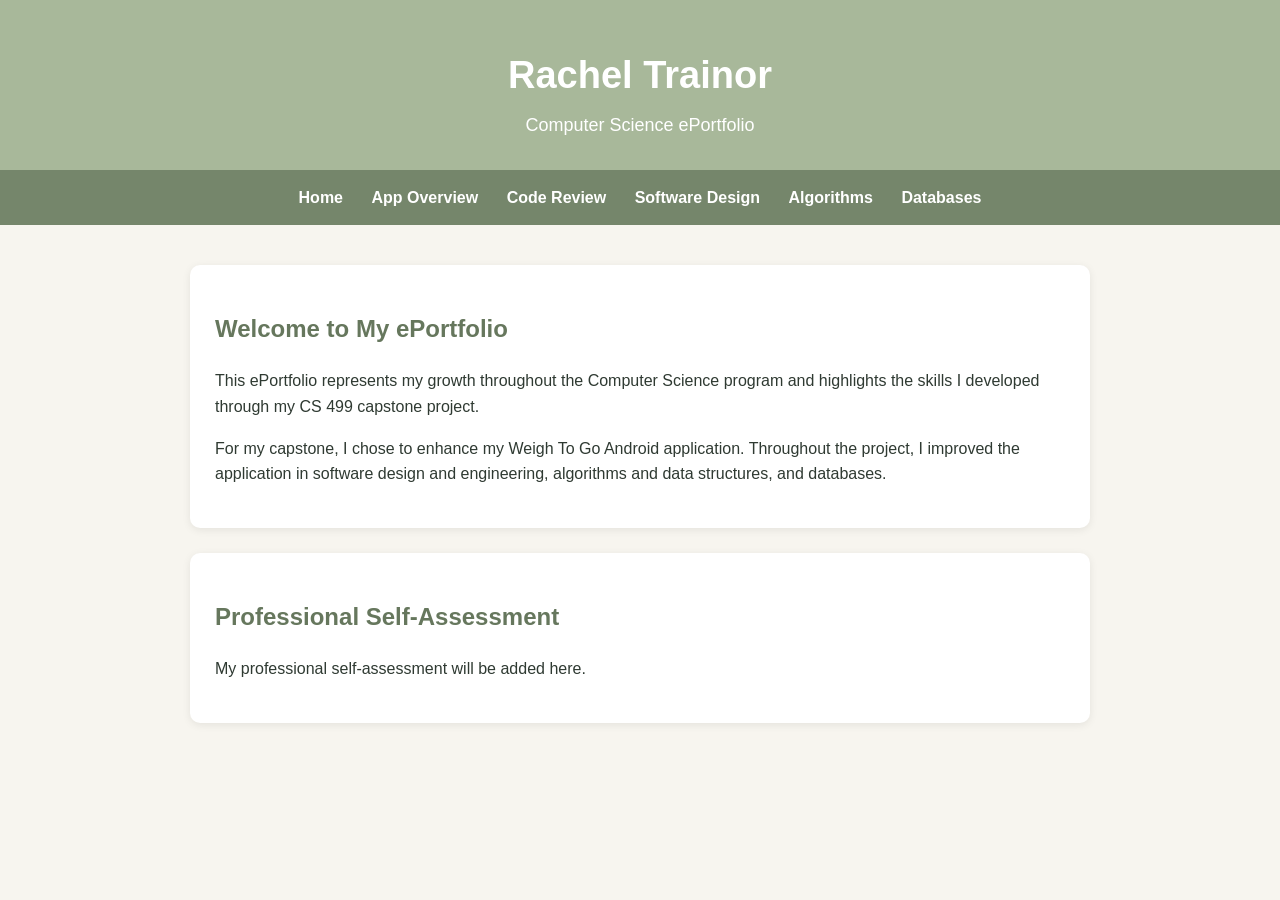
==== index.html @ 15fd7a27 "Create index.html" ====
<html lang="en">

<head>
    <meta charset="UTF-8">
    <meta name="viewport" content="width=device-width, initial-scale=1.0">

    <title>Rachel Trainor | Computer Science ePortfolio</title>

    <link rel="stylesheet" href="style.css">
</head>

<body>

    <header>
        <h1>Rachel Trainor</h1>
        <p>Computer Science ePortfolio</p>
    </header>

    <nav>
        <a href="index.html">Home</a>
        <a href="app-overview.html">App Overview</a>
        <a href="code-review.html">Code Review</a>
        <a href="software-design.html">Software Design</a>
        <a href="algorithms.html">Algorithms</a>
        <a href="databases.html">Databases</a>
    </nav>

    <main>

        <div class="card">
            <h2>Welcome to My ePortfolio</h2>

            <p>
                This ePortfolio represents my growth throughout the Computer Science
                program and highlights the skills I developed through my CS 499
                capstone project.
            </p>

            <p>
                For my capstone, I chose to enhance my Weigh To Go Android application.
                Throughout the project, I improved the application in software design
                and engineering, algorithms and data structures, and databases.
            </p>
        </div>

        <div class="card">
            <h2>Professional Self-Assessment</h2>

            <p>
                My professional self-assessment will be added here.
            </p>
        </div>

    </main>
---- style.css ----
body {
    margin: 0;
    font-family: Arial, Helvetica, sans-serif;
    background-color: #f7f5ef;
    color: #2f3a32;
    line-height: 1.6;
}

header {
    background-color: #a8b89a;
    text-align: center;
    padding: 45px 20px 30px;
}

header h1 {
    margin: 0;
    font-size: 38px;
    color: #ffffff;
}

header p {
    margin: 5px 0 0;
    color: #ffffff;
    font-size: 18px;
}

nav {
    background-color: #75866b;
    text-align: center;
    padding: 15px;
}

nav a {
    color: white;
    text-decoration: none;
    margin: 0 12px;
    font-weight: bold;
}

nav a:hover {
    text-decoration: underline;
}

main {
    max-width: 900px;
    margin: 40px auto;
    padding: 0 25px;
}

h2 {
    color: #66775d;
}

.card {
    background-color: white;
    padding: 25px;
    margin: 25px 0;
    border-radius: 10px;
    box-shadow: 0 2px 8px rgba(0, 0, 0, 0.08);
}

.button {
    display: inline-block;
    background-color: #75866b;
    color: white;
    padding: 10px 18px;
    margin: 5px;
    text-decoration: none;
    border-radius: 6px;
}

.button:hover {
    background-color: #5f7057;
}

footer {
    text-align: center;
    padding: 25px;
    margin-top: 50px;
    color: #66775d;
}
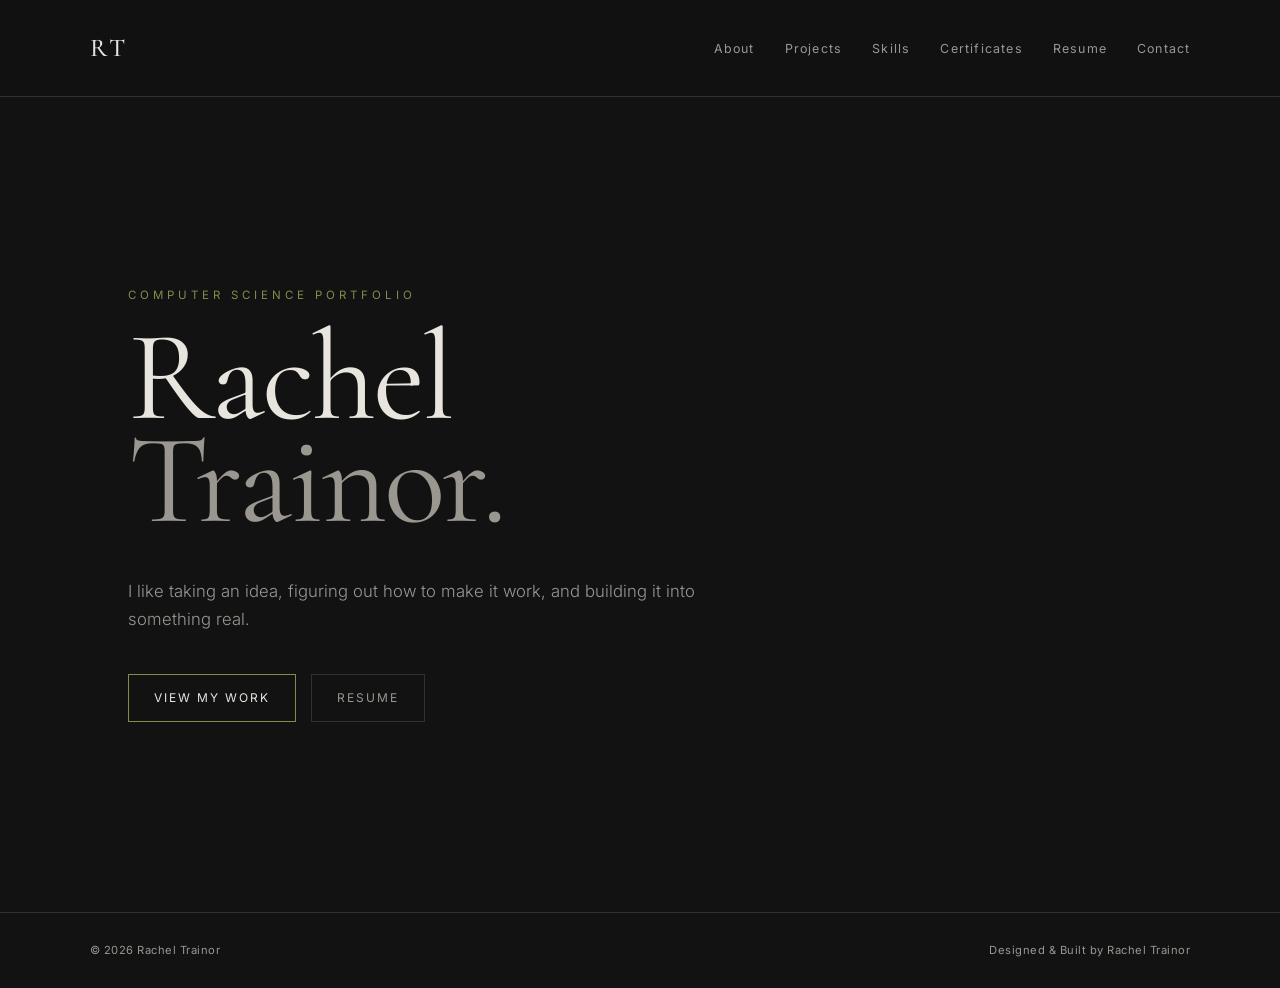
==== commit 5aa22d5b: "Update index.html" ====
--- a/index.html
+++ b/index.html
@@ -1,54 +1,92 @@
+<!DOCTYPE html>
 <html lang="en">
 
 <head>
     <meta charset="UTF-8">
     <meta name="viewport" content="width=device-width, initial-scale=1.0">
 
-    <title>Rachel Trainor | Computer Science ePortfolio</title>
+    <title>Rachel Trainor | Portfolio</title>
 
+    <!-- Fonts -->
+    <link rel="preconnect" href="https://fonts.googleapis.com">
+    <link rel="preconnect" href="https://fonts.gstatic.com" crossorigin>
+
+    <link href="https://fonts.googleapis.com/css2?family=Cormorant+Garamond:wght@400;500;600&family=Inter:wght@300;400;500&display=swap"
+          rel="stylesheet">
+
+    <!-- Main Stylesheet -->
     <link rel="stylesheet" href="style.css">
 </head>
 
+
 <body>
 
-    <header>
-        <h1>Rachel Trainor</h1>
-        <p>Computer Science ePortfolio</p>
-    </header>
+    <!-- NAVIGATION -->
 
     <nav>
-        <a href="index.html">Home</a>
-        <a href="app-overview.html">App Overview</a>
-        <a href="code-review.html">Code Review</a>
-        <a href="software-design.html">Software Design</a>
-        <a href="algorithms.html">Algorithms</a>
-        <a href="databases.html">Databases</a>
+
+        <a href="index.html" class="logo">RT</a>
+
+        <ul class="nav-links">
+            <li><a href="about.html">About</a></li>
+            <li><a href="projects.html">Projects</a></li>
+            <li><a href="skills.html">Skills</a></li>
+            <li><a href="certificates.html">Certificates</a></li>
+            <li><a href="resume.html">Resume</a></li>
+            <li><a href="contact.html">Contact</a></li>
+        </ul>
+
     </nav>
+
+
+    <!-- HOME -->
 
     <main>
 
-        <div class="card">
-            <h2>Welcome to My ePortfolio</h2>
+        <section class="hero">
 
-            <p>
-                This ePortfolio represents my growth throughout the Computer Science
-                program and highlights the skills I developed through my CS 499
-                capstone project.
+            <p class="hero-label">
+                Computer Science Portfolio
             </p>
 
-            <p>
-                For my capstone, I chose to enhance my Weigh To Go Android application.
-                Throughout the project, I improved the application in software design
-                and engineering, algorithms and data structures, and databases.
+            <h1>
+                Rachel<br>
+                <span>Trainor.</span>
+            </h1>
+
+            <p class="hero-subtitle">
+                I like taking an idea, figuring out how to make it work,
+                and building it into something real.
             </p>
-        </div>
 
-        <div class="card">
-            <h2>Professional Self-Assessment</h2>
+            <div class="hero-buttons">
 
-            <p>
-                My professional self-assessment will be added here.
-            </p>
-        </div>
+                <a href="projects.html" class="button">
+                    View My Work
+                </a>
+
+                <a href="resume.html" class="button secondary">
+                    Resume
+                </a>
+
+            </div>
+
+        </section>
 
     </main>
+
+
+    <!-- FOOTER -->
+
+    <footer>
+
+        <span>© 2026 Rachel Trainor</span>
+
+        <span>Designed &amp; Built by Rachel Trainor</span>
+
+    </footer>
+
+
+</body>
+
+</html>
--- a/style.css
+++ b/style.css
@@ -1,81 +1,1344 @@
+/* ========================================
+   RACHEL TRAINOR
+   PROFESSIONAL PORTFOLIO
+   ======================================== */
+
+
+/* ---------- COLORS ---------- */
+
+:root {
+    --background: #121212;
+    --background-light: #191919;
+    --background-hover: #1e1e1e;
+    --text: #e8e4de;
+    --muted: #9a9690;
+    --border: #33312f;
+    --accent: #7e8f4a;
+}
+
+
+/* ---------- GLOBAL ---------- */
+
+* {
+    margin: 0;
+    padding: 0;
+    box-sizing: border-box;
+}
+
+html {
+    scroll-behavior: smooth;
+}
+
 body {
-    margin: 0;
-    font-family: Arial, Helvetica, sans-serif;
-    background-color: #f7f5ef;
-    color: #2f3a32;
-    line-height: 1.6;
-}
-
-header {
-    background-color: #a8b89a;
-    text-align: center;
-    padding: 45px 20px 30px;
-}
-
-header h1 {
-    margin: 0;
-    font-size: 38px;
-    color: #ffffff;
-}
-
-header p {
-    margin: 5px 0 0;
-    color: #ffffff;
-    font-size: 18px;
-}
+    min-height: 100vh;
+
+    display: flex;
+    flex-direction: column;
+
+    background-color: var(--background);
+    color: var(--text);
+
+    font-family: "Inter", sans-serif;
+    line-height: 1.7;
+}
+
+main {
+    flex: 1;
+}
+
+a {
+    color: inherit;
+    text-decoration: none;
+}
+
+img {
+    max-width: 100%;
+    display: block;
+}
+
+
+/* ========================================
+   NAVIGATION
+   ======================================== */
 
 nav {
-    background-color: #75866b;
-    text-align: center;
-    padding: 15px;
-}
-
-nav a {
-    color: white;
-    text-decoration: none;
-    margin: 0 12px;
-    font-weight: bold;
-}
-
-nav a:hover {
-    text-decoration: underline;
-}
-
-main {
-    max-width: 900px;
-    margin: 40px auto;
-    padding: 0 25px;
-}
-
-h2 {
-    color: #66775d;
-}
-
-.card {
-    background-color: white;
-    padding: 25px;
-    margin: 25px 0;
-    border-radius: 10px;
-    box-shadow: 0 2px 8px rgba(0, 0, 0, 0.08);
-}
+    width: 100%;
+    padding: 26px 7%;
+
+    display: flex;
+    justify-content: space-between;
+    align-items: center;
+
+    border-bottom: 1px solid var(--border);
+
+    position: sticky;
+    top: 0;
+    z-index: 100;
+
+    background: rgba(18, 18, 18, 0.96);
+    backdrop-filter: blur(8px);
+}
+
+.logo {
+    font-family: "Cormorant Garamond", serif;
+    font-size: 1.6rem;
+    font-weight: 500;
+    letter-spacing: 4px;
+
+    transition: 0.3s;
+}
+
+.logo:hover {
+    color: var(--accent);
+}
+
+.nav-links {
+    display: flex;
+    align-items: center;
+    gap: 30px;
+
+    list-style: none;
+}
+
+.nav-links a {
+    position: relative;
+
+    color: var(--muted);
+
+    font-size: 0.78rem;
+    letter-spacing: 1.2px;
+
+    transition: color 0.3s;
+}
+
+.nav-links a:hover {
+    color: var(--text);
+}
+
+.nav-links a::after {
+    content: "";
+
+    position: absolute;
+    left: 0;
+    bottom: -7px;
+
+    width: 0;
+    height: 1px;
+
+    background: var(--accent);
+
+    transition: width 0.3s;
+}
+
+.nav-links a:hover::after {
+    width: 100%;
+}
+
+
+/* ========================================
+   HOME / HERO
+   ======================================== */
+
+.hero {
+    width: 100%;
+    max-width: 1500px;
+
+    min-height: calc(100vh - 85px);
+
+    margin: auto;
+    padding: 80px 10%;
+
+    display: flex;
+    flex-direction: column;
+    justify-content: center;
+}
+
+.hero-label {
+    margin-bottom: 22px;
+
+    color: var(--accent);
+
+    font-size: 0.72rem;
+    letter-spacing: 4px;
+
+    text-transform: uppercase;
+}
+
+.hero h1 {
+    font-family: "Cormorant Garamond", serif;
+
+    font-size: clamp(4.5rem, 10vw, 9rem);
+    font-weight: 400;
+
+    line-height: 0.8;
+    letter-spacing: -3px;
+}
+
+.hero h1 span {
+    color: var(--muted);
+}
+
+.hero-subtitle {
+    max-width: 650px;
+    margin-top: 45px;
+
+    color: var(--muted);
+
+    font-size: 1.05rem;
+    font-weight: 300;
+}
+
+.hero-buttons {
+    display: flex;
+    gap: 15px;
+
+    margin-top: 40px;
+}
+
+
+/* ========================================
+   BUTTONS
+   ======================================== */
 
 .button {
     display: inline-block;
-    background-color: #75866b;
-    color: white;
-    padding: 10px 18px;
-    margin: 5px;
-    text-decoration: none;
-    border-radius: 6px;
+
+    padding: 13px 25px;
+
+    border: 1px solid var(--accent);
+
+    color: var(--text);
+
+    font-size: 0.75rem;
+    letter-spacing: 2px;
+
+    text-transform: uppercase;
+
+    transition:
+        background 0.3s,
+        color 0.3s,
+        border-color 0.3s;
 }
 
 .button:hover {
-    background-color: #5f7057;
-}
+    background: var(--accent);
+    color: var(--background);
+}
+
+.button.secondary {
+    border-color: var(--border);
+    color: var(--muted);
+}
+
+.button.secondary:hover {
+    background: var(--text);
+    border-color: var(--text);
+
+    color: var(--background);
+}
+
+
+/* ========================================
+   PAGE SECTIONS
+   ======================================== */
+
+section {
+    width: 100%;
+    max-width: 1200px;
+
+    margin: auto;
+    padding: 100px 7%;
+}
+
+.section-heading {
+    display: flex;
+    align-items: center;
+    gap: 25px;
+
+    margin-bottom: 55px;
+}
+
+.section-number {
+    color: var(--accent);
+
+    font-size: 0.7rem;
+    letter-spacing: 2px;
+}
+
+.section-heading h2 {
+    white-space: nowrap;
+
+    font-family: "Cormorant Garamond", serif;
+
+    font-size: clamp(2.8rem, 5vw, 4rem);
+    font-weight: 400;
+}
+
+.section-line {
+    flex: 1;
+    height: 1px;
+
+    background: var(--border);
+}
+
+
+/* ========================================
+   ABOUT PAGE
+   ======================================== */
+
+.about-page {
+    min-height: 70vh;
+}
+
+.about-content {
+    max-width: 800px;
+}
+
+.about-content p,
+.about-text p,
+.about-text p:first-child {
+    margin-bottom: 25px;
+
+    color: var(--muted);
+
+    font-family: "Inter", sans-serif;
+    font-size: 1rem;
+    font-weight: 300;
+
+    line-height: 1.9;
+    letter-spacing: normal;
+}
+
+
+/* ========================================
+   PROJECTS PAGE
+   ======================================== */
+
+.projects-intro {
+    max-width: 700px;
+    margin-bottom: 50px;
+}
+
+.projects-intro p {
+    color: var(--muted);
+    font-weight: 300;
+}
+
+.projects-grid {
+    display: grid;
+    grid-template-columns: repeat(2, 1fr);
+
+    gap: 25px;
+}
+
+.project-card {
+    min-height: 330px;
+    padding: 35px;
+
+    background: var(--background-light);
+
+    border: 1px solid var(--border);
+
+    display: flex;
+    flex-direction: column;
+
+    transition:
+        transform 0.3s,
+        border-color 0.3s,
+        background 0.3s;
+}
+
+.project-card:hover {
+    transform: translateY(-5px);
+
+    border-color: var(--accent);
+    background: var(--background-hover);
+}
+
+.project-number {
+    margin-bottom: auto;
+
+    color: var(--accent);
+
+    font-size: 0.68rem;
+    letter-spacing: 2px;
+}
+
+.project-card h3 {
+    margin-top: 50px;
+    margin-bottom: 12px;
+
+    font-family: "Cormorant Garamond", serif;
+
+    font-size: 2rem;
+    font-weight: 400;
+}
+
+.project-card p {
+    color: var(--muted);
+
+    font-size: 0.9rem;
+}
+
+.project-tech {
+    margin-top: 20px;
+
+    color: var(--accent);
+
+    font-size: 0.68rem;
+    letter-spacing: 1px;
+
+    text-transform: uppercase;
+}
+
+.project-links {
+    margin-top: 25px;
+}
+
+.project-link {
+    color: var(--text);
+
+    font-size: 0.75rem;
+    letter-spacing: 1px;
+
+    text-transform: uppercase;
+
+    transition: color 0.3s;
+}
+
+.project-link:hover {
+    color: var(--accent);
+}
+
+.future-project {
+    opacity: 0.55;
+}
+
+
+/* ========================================
+   SKILLS PAGE
+   ======================================== */
+
+.skills-intro {
+    max-width: 700px;
+    margin-bottom: 50px;
+}
+
+.skills-intro p {
+    color: var(--muted);
+    font-weight: 300;
+}
+
+.skills-grid {
+    display: grid;
+    grid-template-columns: repeat(3, 1fr);
+
+    gap: 25px;
+}
+
+.skill-category {
+    min-height: 230px;
+    padding: 30px;
+
+    background: var(--background-light);
+
+    border-top: 1px solid var(--accent);
+    border-left: 1px solid var(--border);
+    border-right: 1px solid var(--border);
+    border-bottom: 1px solid var(--border);
+
+    transition:
+        transform 0.3s,
+        border-color 0.3s;
+}
+
+.skill-category:hover {
+    transform: translateY(-4px);
+
+    border-color: var(--accent);
+}
+
+.skill-category h3 {
+    margin-bottom: 20px;
+
+    font-family: "Cormorant Garamond", serif;
+
+    font-size: 1.7rem;
+    font-weight: 400;
+}
+
+.skill-category p {
+    color: var(--muted);
+
+    font-size: 0.88rem;
+    line-height: 2;
+}
+
+
+/* ========================================
+   CERTIFICATES PAGE
+   ======================================== */
+
+.certificate-intro {
+    max-width: 700px;
+    margin-bottom: 50px;
+}
+
+.certificate-intro p {
+    color: var(--muted);
+    font-weight: 300;
+}
+
+.certificates-grid {
+    display: grid;
+    grid-template-columns: repeat(2, 1fr);
+
+    gap: 30px;
+}
+
+.certificate-card {
+    overflow: hidden;
+
+    background: var(--background-light);
+
+    border: 1px solid var(--border);
+
+    transition:
+        transform 0.3s,
+        border-color 0.3s;
+}
+
+.certificate-card:hover {
+    transform: translateY(-5px);
+
+    border-color: var(--accent);
+}
+
+.certificate-image {
+    width: 100%;
+    padding: 18px;
+
+    background: #0d0d0d;
+
+    border-bottom: 1px solid var(--border);
+}
+
+.certificate-image img {
+    width: 100%;
+    height: 280px;
+
+    object-fit: contain;
+
+    background: white;
+}
+
+.certificate-content {
+    padding: 30px;
+
+    display: flex;
+    flex-direction: column;
+}
+
+.certificate-type {
+    margin-bottom: 22px;
+
+    color: var(--accent);
+
+    font-size: 0.65rem;
+    letter-spacing: 2px;
+
+    text-transform: uppercase;
+}
+
+.certificate-card h3 {
+    margin-bottom: 10px;
+
+    font-family: "Cormorant Garamond", serif;
+
+    font-size: 1.9rem;
+    font-weight: 400;
+
+    line-height: 1.25;
+}
+
+.certificate-issuer,
+.certificate-card p {
+    color: var(--muted);
+
+    font-size: 0.9rem;
+}
+
+.certificate-tags {
+    margin-top: 18px;
+
+    color: var(--muted);
+
+    font-size: 0.78rem;
+    line-height: 1.7;
+}
+
+.certificate-links {
+    margin-top: 30px;
+}
+
+.future-certificate {
+    opacity: 0.55;
+}
+
+
+/* ========================================
+   RESUME PAGE
+   ======================================== */
+
+.resume-page {
+    min-height: 70vh;
+}
+
+.resume-page .section-intro {
+    max-width: 800px;
+    margin-bottom: 30px;
+
+    color: var(--muted);
+    font-weight: 300;
+}
+
+.resume-actions {
+    display: flex;
+    gap: 15px;
+
+    margin-bottom: 45px;
+
+    flex-wrap: wrap;
+}
+
+.resume-preview {
+    width: 100%;
+    max-width: 950px;
+
+    margin: 0 auto;
+
+    background: #ffffff;
+
+    border: 1px solid var(--border);
+}
+
+.resume-preview a {
+    display: block;
+}
+
+.resume-preview img {
+    display: block;
+
+    width: 100%;
+    height: auto;
+}
+
+
+/* ========================================
+   CONTACT PAGE
+   ======================================== */
+
+.contact-page {
+    min-height: 70vh;
+}
+
+.contact-content {
+    max-width: 900px;
+}
+
+.contact-label {
+    display: block;
+
+    margin-bottom: 15px;
+
+    color: var(--accent);
+
+    font-size: 0.68rem;
+    letter-spacing: 3px;
+}
+
+.contact-content h3 {
+    margin-bottom: 15px;
+
+    font-family: "Cormorant Garamond", serif;
+
+    font-size: clamp(3rem, 6vw, 5rem);
+    font-weight: 400;
+}
+
+.contact-content > p {
+    max-width: 600px;
+    margin-bottom: 45px;
+
+    color: var(--muted);
+
+    font-weight: 300;
+}
+
+
+/* ========================================
+   CONTACT CARDS
+   ======================================== */
+
+.contact-links {
+    display: grid;
+    grid-template-columns: repeat(3, 1fr);
+
+    gap: 18px;
+}
+
+.contact-card {
+    min-width: 0;
+
+    padding: 25px 24px;
+
+    display: flex;
+    align-items: center;
+    justify-content: space-between;
+    gap: 20px;
+
+    background: var(--background-light);
+
+    border: 1px solid var(--border);
+
+    transition:
+        transform 0.25s ease,
+        border-color 0.25s ease,
+        background 0.25s ease;
+}
+
+.contact-card-text {
+    min-width: 0;
+
+    display: flex;
+    flex-direction: column;
+
+    gap: 8px;
+}
+
+.contact-card:hover {
+    transform: translateY(-3px);
+
+    background: var(--background-hover);
+    border-color: var(--accent);
+}
+
+.contact-type {
+    color: var(--accent);
+
+    font-family: "Inter", sans-serif;
+
+    font-size: 0.62rem;
+    letter-spacing: 2.5px;
+
+    text-transform: uppercase;
+}
+
+.contact-value {
+    color: var(--text);
+
+    font-family: "Cormorant Garamond", serif;
+
+    font-size: 1.25rem;
+    font-weight: 400;
+
+    line-height: 1.2;
+
+    overflow-wrap: anywhere;
+}
+
+.contact-arrow {
+    flex-shrink: 0;
+
+    color: var(--muted);
+
+    font-size: 1.1rem;
+
+    transition:
+        color 0.25s ease,
+        transform 0.25s ease;
+}
+
+.contact-card:hover .contact-arrow {
+    color: var(--accent);
+
+    transform: translate(3px, -3px);
+}
+
+
+/* ========================================
+   FOOTER
+   ======================================== */
 
 footer {
+    width: 100%;
+    padding: 28px 7%;
+
+    display: flex;
+    justify-content: space-between;
+
+    border-top: 1px solid var(--border);
+
+    color: var(--muted);
+
+    font-size: 0.7rem;
+    letter-spacing: 0.5px;
+}
+
+
+/* ========================================
+   TABLET
+   ======================================== */
+
+@media (max-width: 1000px) {
+
+    .nav-links {
+        gap: 18px;
+    }
+
+    .nav-links a {
+        font-size: 0.72rem;
+    }
+
+    .skills-grid {
+        grid-template-columns: repeat(2, 1fr);
+    }
+
+    .contact-links {
+        grid-template-columns: 1fr;
+    }
+
+    .contact-card {
+        padding: 22px 24px;
+    }
+}
+
+
+/* ========================================
+   MOBILE
+   ======================================== */
+
+@media (max-width: 750px) {
+
+    nav {
+        position: relative;
+
+        padding: 22px 6%;
+
+        flex-direction: column;
+
+        gap: 18px;
+    }
+
+    .logo {
+        font-size: 1.5rem;
+    }
+
+    .nav-links {
+        width: 100%;
+
+        display: flex;
+        flex-wrap: wrap;
+        justify-content: center;
+
+        gap: 12px 20px;
+    }
+
+    .nav-links a {
+        font-size: 0.68rem;
+    }
+
+    .hero {
+        min-height: auto;
+
+        padding: 100px 7%;
+    }
+
+    .hero h1 {
+        font-size: clamp(4rem, 19vw, 7rem);
+    }
+
+    .hero-subtitle {
+        margin-top: 35px;
+    }
+
+    .hero-buttons {
+        flex-wrap: wrap;
+    }
+
+    section {
+        padding: 75px 7%;
+    }
+
+    .section-heading {
+        gap: 15px;
+
+        margin-bottom: 40px;
+    }
+
+    .section-heading h2 {
+        white-space: normal;
+
+        font-size: 2.7rem;
+    }
+
+    .projects-grid {
+        grid-template-columns: 1fr;
+    }
+
+    .skills-grid {
+        grid-template-columns: 1fr;
+    }
+
+    .certificates-grid {
+        grid-template-columns: 1fr;
+    }
+
+    .certificate-image img {
+        height: auto;
+        max-height: 350px;
+    }
+
+    .resume-actions {
+        flex-direction: column;
+        align-items: flex-start;
+    }
+
+    .resume-preview {
+        max-width: 100%;
+    }
+
+    .contact-links {
+        grid-template-columns: 1fr;
+    }
+
+    footer {
+        flex-direction: column;
+
+        gap: 8px;
+
+        text-align: center;
+    }
+}
+
+
+/* ========================================
+   SMALL PHONES
+   ======================================== */
+
+@media (max-width: 450px) {
+
+    .hero h1 {
+        font-size: 4rem;
+
+        letter-spacing: -2px;
+    }
+
+    .section-number {
+        display: none;
+    }
+
+    .section-heading {
+        gap: 12px;
+    }
+
+    .section-heading h2 {
+        font-size: 2.4rem;
+    }
+
+    .project-card,
+    .skill-category,
+    .certificate-content {
+        padding: 25px;
+    }
+
+    .contact-card {
+        padding: 20px;
+    }
+
+    .contact-value {
+        font-size: 1.15rem;
+    }
+}
+
+
+/* ========================================
+   MOSSWOOD APOTHECARY
+   PROJECT DETAIL PAGE
+   ======================================== */
+
+
+/* ---------- PROJECT HERO ---------- */
+
+.project-detail-hero {
+    min-height: 75vh;
+
+    display: flex;
+    flex-direction: column;
+    justify-content: center;
+}
+
+.back-link {
+    width: fit-content;
+
+    margin-bottom: 55px;
+
+    color: var(--muted);
+
+    font-size: 0.72rem;
+    letter-spacing: 1.5px;
+
+    text-transform: uppercase;
+
+    transition: color 0.3s;
+}
+
+.back-link:hover {
+    color: var(--accent);
+}
+
+.project-detail-number {
+    margin-bottom: 20px;
+
+    color: var(--accent);
+
+    font-size: 0.68rem;
+    letter-spacing: 3px;
+
+    text-transform: uppercase;
+}
+
+.project-detail-hero h1 {
+    max-width: 900px;
+
+    font-family: "Cormorant Garamond", serif;
+
+    font-size: clamp(4.5rem, 10vw, 8rem);
+    font-weight: 400;
+
+    line-height: 0.85;
+    letter-spacing: -2px;
+}
+
+.project-detail-subtitle {
+    max-width: 650px;
+
+    margin-top: 40px;
+
+    color: var(--muted);
+
+    font-size: 1.05rem;
+    font-weight: 300;
+
+    line-height: 1.8;
+}
+
+.project-detail-tech {
+    margin-top: 25px;
+
+    color: var(--accent);
+
+    font-size: 0.7rem;
+    letter-spacing: 2px;
+
+    text-transform: uppercase;
+}
+
+.project-detail-buttons {
+    display: flex;
+    flex-wrap: wrap;
+
+    gap: 15px;
+
+    margin-top: 35px;
+}
+
+
+/* ---------- PROJECT CONTENT ---------- */
+
+.project-detail-section {
+    border-top: 1px solid var(--border);
+}
+
+.project-detail-text {
+    max-width: 800px;
+}
+
+.project-detail-text p {
+    margin-bottom: 25px;
+
+    color: var(--muted);
+
+    font-weight: 300;
+
+    line-height: 1.9;
+}
+
+
+/* ---------- FEATURES ---------- */
+
+.feature-grid {
+    display: grid;
+    grid-template-columns: repeat(2, 1fr);
+
+    gap: 20px;
+}
+
+.feature-card {
+    min-height: 230px;
+
+    padding: 30px;
+
+    background: var(--background-light);
+
+    border: 1px solid var(--border);
+
+    transition:
+        transform 0.3s,
+        border-color 0.3s,
+        background 0.3s;
+}
+
+.feature-card:hover {
+    transform: translateY(-4px);
+
+    background: var(--background-hover);
+    border-color: var(--accent);
+}
+
+.feature-card > span {
+    color: var(--accent);
+
+    font-size: 0.65rem;
+    letter-spacing: 2px;
+}
+
+.feature-card h3 {
+    margin-top: 40px;
+    margin-bottom: 12px;
+
+    font-family: "Cormorant Garamond", serif;
+
+    font-size: 1.8rem;
+    font-weight: 400;
+}
+
+.feature-card p {
+    color: var(--muted);
+
+    font-size: 0.88rem;
+    font-weight: 300;
+
+    line-height: 1.8;
+}
+
+
+/* ---------- SCREENSHOTS ---------- */
+
+.project-screenshot-grid {
+    display: grid;
+    grid-template-columns: repeat(2, 1fr);
+
+    gap: 20px;
+}
+
+.project-screenshot {
+    overflow: hidden;
+
+    background: var(--background-light);
+
+    border: 1px solid var(--border);
+
+    transition:
+        transform 0.3s,
+        border-color 0.3s;
+}
+
+.project-screenshot:hover {
+    transform: translateY(-4px);
+
+    border-color: var(--accent);
+}
+
+.project-screenshot.featured-screenshot {
+    grid-column: span 2;
+}
+
+.project-screenshot img {
+    width: 100%;
+    height: auto;
+
+    display: block;
+
+    border-bottom: 1px solid var(--border);
+}
+
+.project-screenshot.featured-screenshot img {
+    width: 100%;
+    height: auto;
+}
+
+.project-screenshot figcaption {
+    padding: 20px 24px;
+}
+
+.project-screenshot figcaption span {
+    display: block;
+
+    margin-bottom: 5px;
+
+    color: var(--accent);
+
+    font-size: 0.62rem;
+    letter-spacing: 2px;
+
+    text-transform: uppercase;
+}
+
+.project-screenshot figcaption p {
+    font-family: "Cormorant Garamond", serif;
+
+    font-size: 1.4rem;
+}
+
+
+/* ---------- DEVELOPMENT ---------- */
+
+.project-detail-columns {
+    display: grid;
+    grid-template-columns: repeat(2, 1fr);
+
+    gap: 60px;
+}
+
+.detail-label {
+    color: var(--accent);
+
+    font-size: 0.65rem;
+    letter-spacing: 2px;
+}
+
+.project-detail-columns h3 {
+    margin-top: 12px;
+    margin-bottom: 20px;
+
+    font-family: "Cormorant Garamond", serif;
+
+    font-size: 2rem;
+    font-weight: 400;
+}
+
+.project-detail-columns p {
+    margin-bottom: 20px;
+
+    color: var(--muted);
+
+    font-size: 0.92rem;
+    font-weight: 300;
+
+    line-height: 1.9;
+}
+
+
+/* ---------- PROJECT END ---------- */
+
+.project-detail-footer {
     text-align: center;
-    padding: 25px;
-    margin-top: 50px;
-    color: #66775d;
-}
+
+    border-top: 1px solid var(--border);
+}
+
+.project-detail-footer .project-detail-number {
+    display: block;
+}
+
+.project-detail-footer h2 {
+    margin-bottom: 20px;
+
+    font-family: "Cormorant Garamond", serif;
+
+    font-size: clamp(3rem, 6vw, 5rem);
+    font-weight: 400;
+}
+
+.project-detail-footer > p {
+    max-width: 550px;
+
+    margin: auto;
+
+    color: var(--muted);
+
+    font-weight: 300;
+}
+
+.project-detail-footer .project-detail-buttons {
+    justify-content: center;
+}
+
+
+/* ========================================
+   PROJECT DETAIL - TABLET
+   ======================================== */
+
+@media (max-width: 1000px) {
+
+    .project-detail-columns {
+        gap: 40px;
+    }
+}
+
+
+/* ========================================
+   PROJECT DETAIL - MOBILE
+   ======================================== */
+
+@media (max-width: 750px) {
+
+    .project-detail-hero {
+        min-height: auto;
+    }
+
+    .project-detail-hero h1 {
+        font-size: clamp(4rem, 18vw, 6rem);
+    }
+
+    .feature-grid,
+    .project-screenshot-grid,
+    .project-detail-columns {
+        grid-template-columns: 1fr;
+    }
+
+    .project-screenshot.featured-screenshot {
+        grid-column: span 1;
+    }
+
+    .project-screenshot img,
+    .project-screenshot.featured-screenshot img {
+        width: 100%;
+        height: auto;
+    }
+
+    .project-detail-columns {
+        gap: 50px;
+    }
+}
+
+
+/* ========================================
+   PROJECT DETAIL - SMALL PHONES
+   ======================================== */
+
+@media (max-width: 450px) {
+
+    .project-detail-hero h1 {
+        font-size: 3.7rem;
+    }
+
+    .feature-card {
+        padding: 25px;
+    }
+
+    .project-screenshot figcaption {
+        padding: 18px 20px;
+    }
+}
